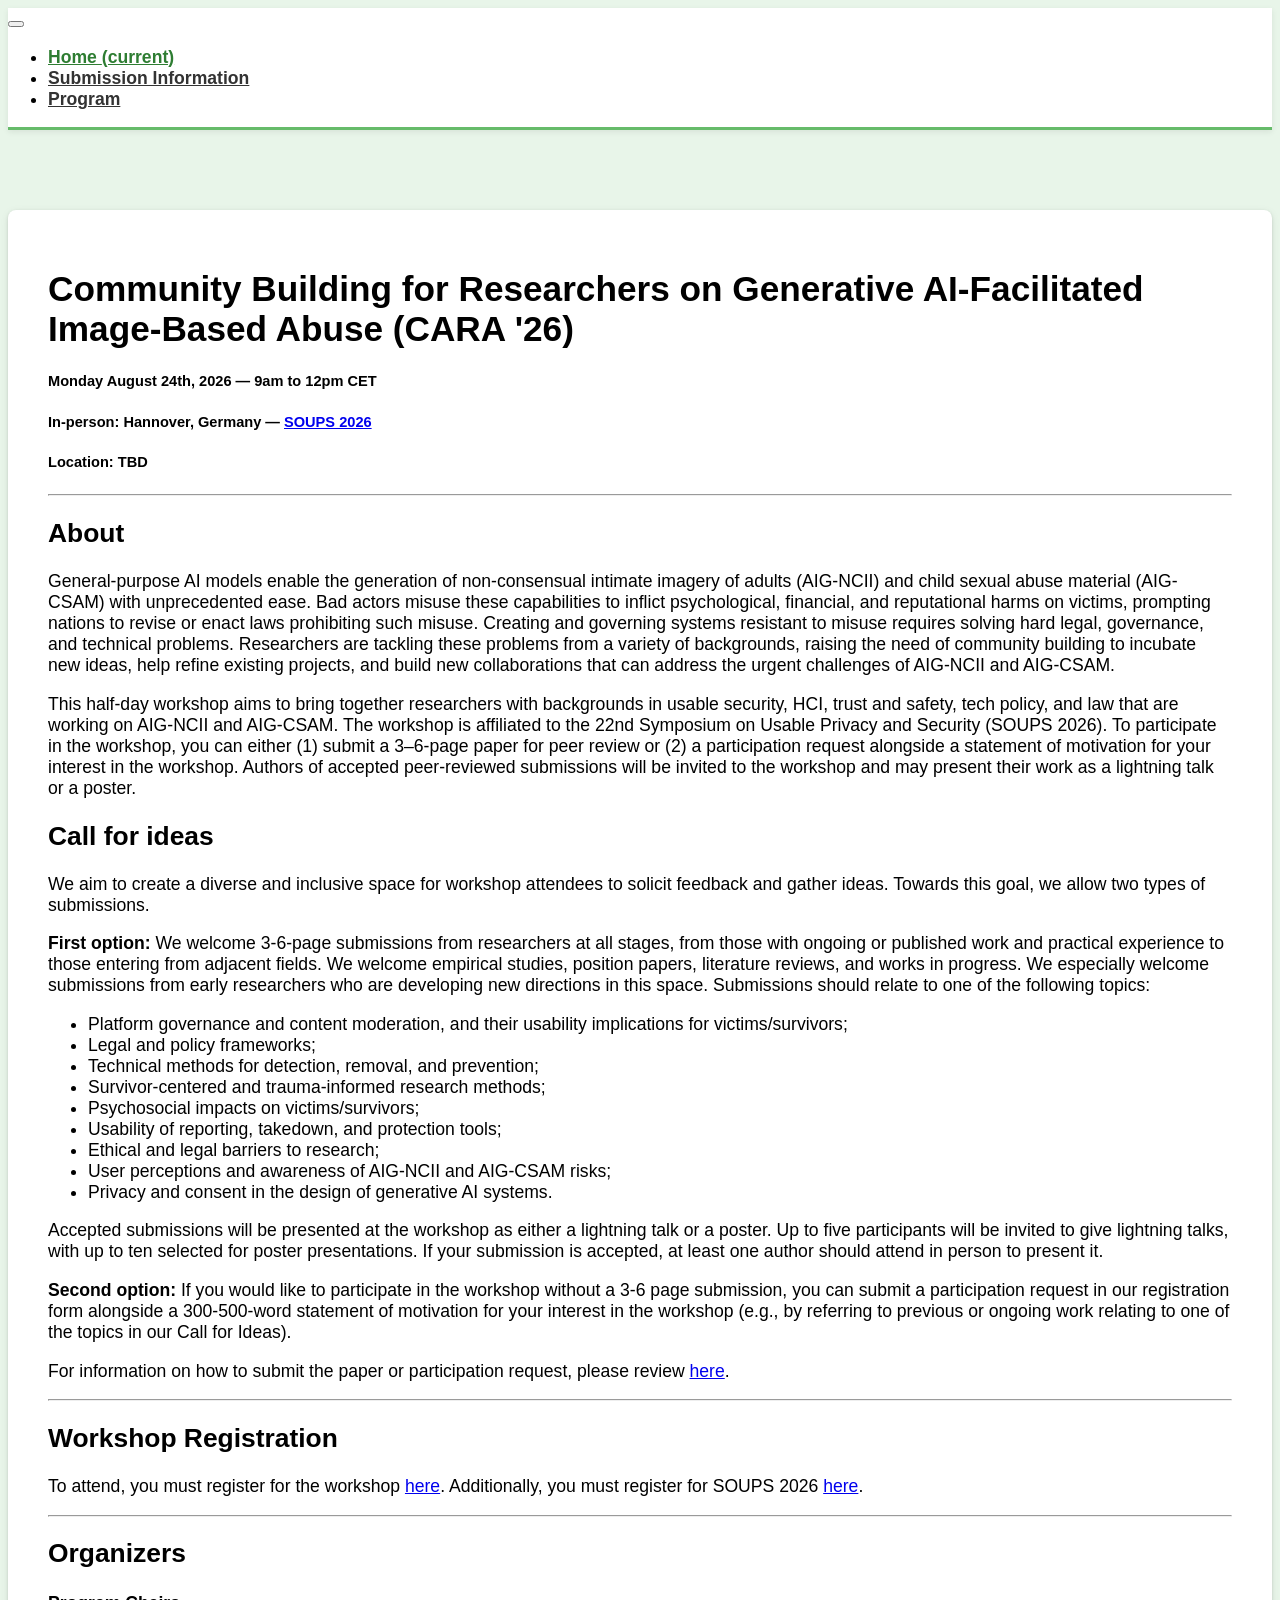
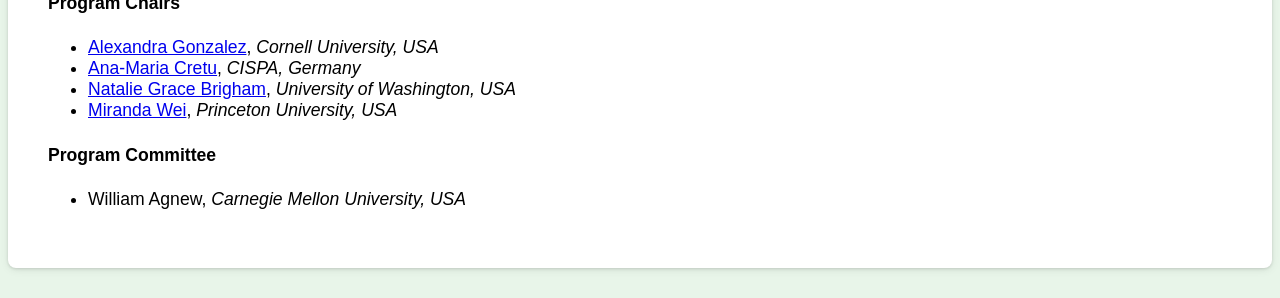
==== index.html @ 120efb67 "Add SOUPS registration" ====
<!doctype html>
<html lang="en">
    <head>
        <meta charset="utf-8">
        <meta name="viewport" content="width=device-width, initial-scale=1, shrink-to-fit=no">
        <!-- Cache control -->
        <meta http-equiv="Cache-Control" content="no-cache, no-store, must-revalidate">
        <meta http-equiv="Pragma" content="no-cache">
        <meta http-equiv="Expires" content="0">
        <!-- Meta -->
        <meta name="description" content="A half-day workshop at SOUPS 2026 bringing together researchers on AI-generated non-consensual intimate imagery (AIG-NCII) and child sexual abuse material (AIG-CSAM) to explore prevention, detection, and response strategies.">
        <meta name="keywords" content="AIG-NCII, AIG-CSAM, generative AI, image-based abuse, SOUPS 2026, online safety, HCI, trust and safety, tech policy">
        <meta name="author" content="Alexandra Gonzalez, Ana-Maria Cretu, Natalie Grace Brigham, Miranda Wei">
        <!-- Performance -->
        <link rel="preload" as="font" href="webfonts/fa-brands-400.woff2" type="font/woff2" crossorigin="anonymous">
        <link rel="preload" as="font" href="webfonts/fa-regular-400.woff2" type="font/woff2" crossorigin="anonymous">
        <link rel="preload" as="font" href="webfonts/fa-solid-900.woff2" type="font/woff2" crossorigin="anonymous">
        <link rel="preload" as="font" href="webfonts/fa-v4compatibility.woff2" type="font/woff2" crossorigin="anonymous">


        <!-- Social Cards -->
        <meta property="og:url" content="https://ag2425.github.io/AIG-CSAM-NCII-Workshop.github.io/">
        <meta property="og:type" content="website">
        <meta property="og:title" content="Community Building for Researchers on Generative AI-Facilitated Image-Based Abuse">
        <meta property="og:description" content="A half-day workshop at SOUPS 2026 bringing together researchers on AIG-NCII and AIG-CSAM to explore prevention, detection, and response strategies.">
        <meta property="og:image" content="https://ag2425.github.io/AIG-CSAM-NCII-Workshop.github.io/img/twittercard.jpg">
        <meta name="twitter:card" content="summary_large_image">
        <meta name="twitter:title" content="Community Building for Researchers on Generative AI-Facilitated Image-Based Abuse">
        <meta name="twitter:description" content="A half-day workshop at SOUPS 2026 bringing together researchers on AIG-NCII and AIG-CSAM to explore prevention, detection, and response strategies.">
        <meta name="twitter:image" content="https://ag2425.github.io/AIG-CSAM-NCII-Workshop.github.io/img/twittercard.jpg">
        <!-- Style -->
        <title>Community Building for Researchers on Generative AI-Facilitated Image-Based Abuse</title>
        <link rel="stylesheet" href="css/thirdparty/bootstrap.min.css">
        <link rel="stylesheet" href="css/custom/website.css?v=1337">
        <link rel="stylesheet" href="css/thirdparty/fontawesome.all.min.css">
    </head>
    <body id="main">
        <nav class="navbar navbar-expand-lg navbar-light bg-light fixed-top">
            <div class="container">
                <button class="navbar-toggler" type="button" data-bs-toggle="collapse" data-bs-target="#navbarsExampleDefault" aria-controls="navbarsExampleDefault" aria-expanded="false" aria-label="Toggle navigation">
                    <span class="navbar-toggler-icon"></span>
                </button>
                <div class="collapse navbar-collapse" id="navbarsExampleDefault">
                    <ul class="navbar-nav me-auto mb-2 mb-lg-0 smooth-scroll">
                        <li class="nav-item active"><a class="nav-link" href="index.html" data-bs-toggle="collapse" data-bs-target=".navbar-collapse.show">Home <span class="sr-only">(current)</span></a></li>
                        <li class="nav-item"><a class="nav-link" href="submissions.html">Submission Information</a></li>
                        <li class="nav-item"><a class="nav-link" href="program.html">Program</a></li>
                    </ul>
                </div>
            </div>
        </nav>
        <div class="container">
            <div class="text-center">
                <h1>Community Building for Researchers on Generative AI-Facilitated Image-Based Abuse (CARA '26)</h1>
                <h5>Monday August 24th, 2026 &mdash; 9am to 12pm CET</h5>
                <h5>In-person: Hannover, Germany &mdash; <a href="https://soups.page/" target="_blank">SOUPS 2026</a></h5>
                <h5>Location: TBD</h5>
            </div>
            <hr>
        <h2 id="involvement">About</h2>
        <p>
            General-purpose AI models enable the generation of non-consensual intimate imagery of adults (AIG-NCII) and child sexual abuse material (AIG-CSAM) with unprecedented ease. Bad actors misuse these capabilities 
            to inflict psychological, financial, and reputational harms on victims, prompting nations to revise or enact laws prohibiting such misuse. Creating and governing systems resistant to misuse 
            requires solving hard legal, governance, and technical problems. Researchers are tackling these problems from a variety of backgrounds, raising the need of community building to incubate new ideas, help refine 
            existing projects, and build new collaborations that can address the urgent challenges of AIG-NCII and AIG-CSAM.
        </p>
         <p>
            This half-day workshop aims to bring together researchers with backgrounds in usable security, HCI, trust and safety, 
            tech policy, and law that are working on AIG-NCII and AIG-CSAM. The workshop is affiliated to the 22nd Symposium on Usable Privacy and Security (SOUPS 2026). To participate in
            the workshop, you can either (1) submit a 3–6-page paper for peer review or (2) a participation request alongside a statement of motivation for your interest in the workshop.
            Authors of accepted peer-reviewed submissions will be invited to the workshop and may present their work as a lightning talk or a poster.
         </p>
        
        <h2 id="involvement">Call for ideas</h2>
        <p>
            We aim to create a diverse and inclusive space for workshop attendees to solicit feedback and gather ideas. 
            Towards this goal, we allow two types of submissions.
        </p>
        <p> <b>First option:</b> We welcome 3-6-page submissions from researchers at all stages, from those with ongoing or 
            published work and practical experience to those entering from adjacent fields. We welcome empirical studies, position papers, literature reviews, and works in progress. 
            We especially welcome submissions from early researchers
            who are developing new directions in this space. Submissions should relate to one of the following topics:
        </p>
        <ul>
            <li>Platform governance and content moderation, and their usability implications for victims/survivors;</li>
            <li>Legal and policy frameworks;</li>
            <li>Technical methods for detection, removal, and prevention;</li>
            <li>Survivor-centered and trauma-informed research methods;</li>
            <li>Psychosocial impacts on victims/survivors;</li>
            <li>Usability of reporting, takedown, and protection tools;</li>
            <li>Ethical and legal barriers to research;</li>
            <li>User perceptions and awareness of AIG-NCII and AIG-CSAM risks;</li>
            <li>Privacy and consent in the design of generative AI systems.</li>
        </ul>
         <p>
            Accepted submissions will be presented at the workshop as either a lightning talk or a poster. Up to five participants will be invited to give lightning talks, 
             with up to ten selected for poster presentations.
            If your submission is accepted, at least one author should attend in person to present it. 
         </p>
        <p> <b>Second option:</b>
            If you would like to participate in the workshop without a 3-6 page submission, you can submit a participation request in our registration form alongside a 300-500-word statement of motivation  
            for your interest in the workshop (e.g., by referring to previous or ongoing work relating to one of the topics in our Call for Ideas).
        </p>
        <p> For information on how to submit the paper or participation request, please review <a href="https://ag2425.github.io/AIG-CSAM-NCII-Workshop/submissions.html">here</a>.
        </p>
            <hr>
            <h2 id="registration">Workshop Registration</h2>
            <p>
            To attend, you must register for the workshop <a href="https://forms.gle/8X6QxxPNjvpaGoyE6" target="_blank">here</a>. Additionally, you must register for SOUPS 2026 <a href="https://soups.page/2026/travel.html" target="_blank">here</a>. 
            </p>
            <hr>
            <h2 id="organizers">Organizers</h2>
            <h4>Program Chairs</h4>
            <ul class="list-unstyled">
                <li><a href="https://www.linkedin.com/in/alexandra-g-932263118/" target="_blank">Alexandra Gonzalez</a>, <em>Cornell University, USA</em></li>
                <li><a href="https://ana-mariacretu.github.io/" target="_blank">Ana-Maria Cretu</a>, <em>CISPA, Germany</em></li>
                <li><a href="https://gracebrigham.github.io/" target="_blank">Natalie Grace Brigham</a>, <em>University of Washington, USA</em></li>                
                <li><a href="https://mirandawei.com" target="_blank">Miranda Wei</a>, <em>Princeton University, USA</em></li>
            </ul>
            <h4>Program Committee</h4>
            <ul class="list-unstyled"> 
                <li>William Agnew, <em>Carnegie Mellon University, USA</em></li>
            </ul>
        </div><!-- end container -->
        <script src="js/thirdparty/jquery.min.js"></script>
        <script>window.jQuery || document.write('<script src="js/thirdparty/jquery.min.js"><\/script>')</script>
        <script src="js/thirdparty/bootstrap.bundle.min.js"></script>
        <script src="js/custom/website.js"></script>
    </body>
</html>
---- css/custom/website.css ----
/*** Fonts ***/

@import url('https://fonts.bunny.net/css?family=source-sans-pro:400,600,700&display=swap');

body {
    font-size: 110%;
    font-family: 'Source Sans Pro', sans-serif;
    font-weight: 400;
    background-color: #e8f5e9;
}

h2 {
    font-weight: 700;
}

h3, h4, h5, h6 {
    font-weight: 700;
}

/* Navbar */
.navbar {
    background-color: #ffffff !important;
    border-bottom: 3px solid #66bb6a;
    box-shadow: 0 2px 6px rgba(0,0,0,0.08);
}
/* Current active */
.navbar-nav > .active > a {
    color: #2e7d32 !important;
    font-weight: 700;
}
.nav-link {
    color: #333333 !important;
    font-weight: 600;
}
.nav-item .text-muted {
    color: #6c757d !important;
}
/* On mouse over */
.nav-item > a:hover {
    color: #2e7d32 !important;
}

/* Content card */
body > .container {
    background: #ffffff;
    border-radius: 8px;
    box-shadow: 0 1px 3px rgba(0,0,0,0.12), 0 2px 8px rgba(0,0,0,0.08);
    padding: 35px 40px 40px;
    margin-top: 80px;
    margin-bottom: 30px;
}

table {
    margin-bottom: 30px;
    width: 100%;
    text-align: left;
    color: #3f3f3f;
    border-collapse: collapse;
    border: 1px solid #e8e8e8;
}
table tr:nth-child(even) {
    background-color: #f7f7f7;
}
table th,
table td {
    padding: 10px 15px;
}
table th {
    background-color: #f0f0f0;
    border: 1px solid #dedede;
    border-bottom-color: #c9c9c9;
}
table td {
    border: 1px solid #e8e8e8;
}
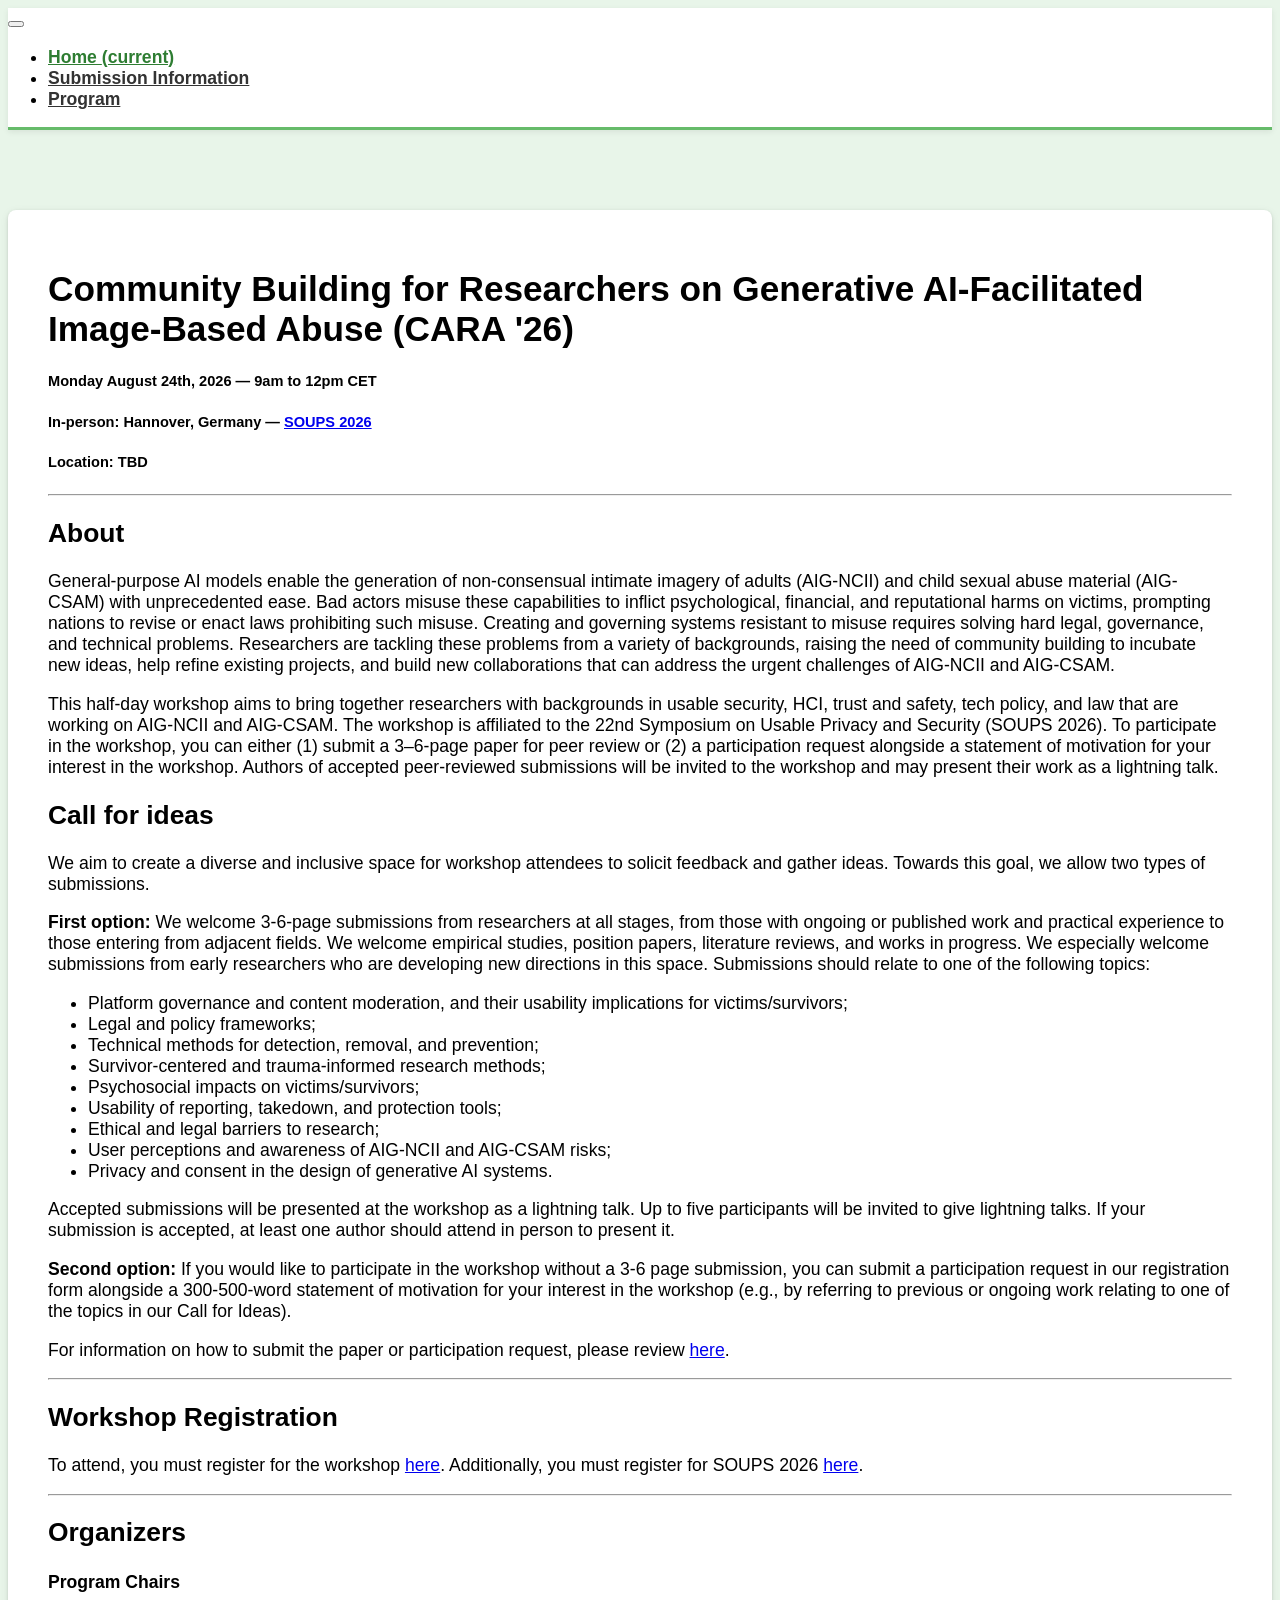
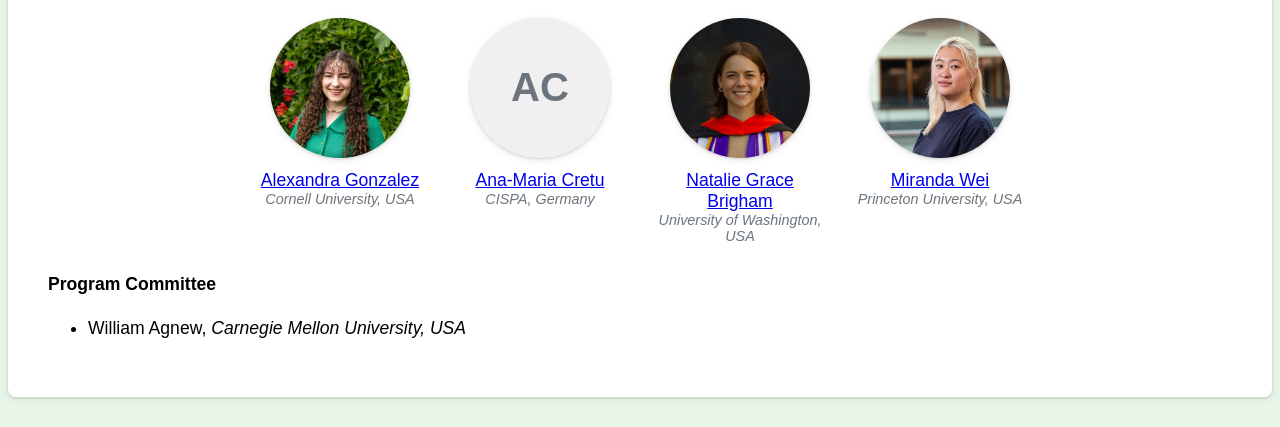
==== commit b70700ab: "Updated times, headshots, and info" ====
--- a/index.html
+++ b/index.html
@@ -31,7 +31,7 @@
         <!-- Style -->
         <title>Community Building for Researchers on Generative AI-Facilitated Image-Based Abuse</title>
         <link rel="stylesheet" href="css/thirdparty/bootstrap.min.css">
-        <link rel="stylesheet" href="css/custom/website.css?v=1337">
+        <link rel="stylesheet" href="css/custom/website.css?v=1339">
         <link rel="stylesheet" href="css/thirdparty/fontawesome.all.min.css">
     </head>
     <body id="main">
@@ -68,7 +68,7 @@
             This half-day workshop aims to bring together researchers with backgrounds in usable security, HCI, trust and safety, 
             tech policy, and law that are working on AIG-NCII and AIG-CSAM. The workshop is affiliated to the 22nd Symposium on Usable Privacy and Security (SOUPS 2026). To participate in
             the workshop, you can either (1) submit a 3–6-page paper for peer review or (2) a participation request alongside a statement of motivation for your interest in the workshop.
-            Authors of accepted peer-reviewed submissions will be invited to the workshop and may present their work as a lightning talk or a poster.
+            Authors of accepted peer-reviewed submissions will be invited to the workshop and may present their work as a lightning talk.
          </p>
         
         <h2 id="involvement">Call for ideas</h2>
@@ -93,9 +93,8 @@
             <li>Privacy and consent in the design of generative AI systems.</li>
         </ul>
          <p>
-            Accepted submissions will be presented at the workshop as either a lightning talk or a poster. Up to five participants will be invited to give lightning talks, 
-             with up to ten selected for poster presentations.
-            If your submission is accepted, at least one author should attend in person to present it. 
+            Accepted submissions will be presented at the workshop as a lightning talk. Up to five participants will be invited to give lightning talks.
+            If your submission is accepted, at least one author should attend in person to present it.
          </p>
         <p> <b>Second option:</b>
             If you would like to participate in the workshop without a 3-6 page submission, you can submit a participation request in our registration form alongside a 300-500-word statement of motivation  
@@ -111,12 +110,28 @@
             <hr>
             <h2 id="organizers">Organizers</h2>
             <h4>Program Chairs</h4>
-            <ul class="list-unstyled">
-                <li><a href="https://www.linkedin.com/in/alexandra-g-932263118/" target="_blank">Alexandra Gonzalez</a>, <em>Cornell University, USA</em></li>
-                <li><a href="https://ana-mariacretu.github.io/" target="_blank">Ana-Maria Cretu</a>, <em>CISPA, Germany</em></li>
-                <li><a href="https://gracebrigham.github.io/" target="_blank">Natalie Grace Brigham</a>, <em>University of Washington, USA</em></li>                
-                <li><a href="https://mirandawei.com" target="_blank">Miranda Wei</a>, <em>Princeton University, USA</em></li>
-            </ul>
+            <div class="organizers">
+                <div class="organizer">
+                    <img class="organizer-photo" src="img/alexandra_headshot.jpg" alt="Headshot of Alexandra Gonzalez">
+                    <a href="https://www.linkedin.com/in/alexandra-g-932263118/" target="_blank">Alexandra Gonzalez</a>
+                    <span class="organizer-affiliation">Cornell University, USA</span>
+                </div>
+                <div class="organizer">
+                    <div class="organizer-photo organizer-photo-placeholder" aria-hidden="true">AC</div>
+                    <a href="https://ana-mariacretu.github.io/" target="_blank">Ana-Maria Cretu</a>
+                    <span class="organizer-affiliation">CISPA, Germany</span>
+                </div>
+                <div class="organizer">
+                    <img class="organizer-photo" src="img/natalie_headshot.jpg" alt="Headshot of Natalie Grace Brigham">
+                    <a href="https://gracebrigham.github.io/" target="_blank">Natalie Grace Brigham</a>
+                    <span class="organizer-affiliation">University of Washington, USA</span>
+                </div>
+                <div class="organizer">
+                    <img class="organizer-photo" src="img/miranda_headshot.jpg" alt="Headshot of Miranda Wei">
+                    <a href="https://mirandawei.com" target="_blank">Miranda Wei</a>
+                    <span class="organizer-affiliation">Princeton University, USA</span>
+                </div>
+            </div>
             <h4>Program Committee</h4>
             <ul class="list-unstyled"> 
                 <li>William Agnew, <em>Carnegie Mellon University, USA</em></li>
--- a/css/custom/website.css
+++ b/css/custom/website.css
@@ -73,3 +73,59 @@
 table td {
     border: 1px solid #e8e8e8;
 }
+
+/* Organizers */
+.organizers {
+    display: flex;
+    flex-wrap: wrap;
+    justify-content: center;
+    gap: 30px;
+    margin: 25px 0 30px;
+}
+.organizer {
+    display: flex;
+    flex-direction: column;
+    align-items: center;
+    text-align: center;
+    width: 170px;
+}
+.organizer-photo {
+    width: 140px;
+    height: 140px;
+    object-fit: cover;
+    object-position: center top;
+    border-radius: 50%;
+    margin-bottom: 12px;
+    box-shadow: 0 1px 3px rgba(0,0,0,0.12), 0 2px 8px rgba(0,0,0,0.08);
+}
+.organizer-photo-placeholder {
+    display: flex;
+    align-items: center;
+    justify-content: center;
+    background-color: #f0f0f0;
+    color: #6c757d;
+    font-size: 2.5rem;
+    font-weight: 600;
+}
+.organizer-affiliation {
+    font-style: italic;
+    font-size: 0.9rem;
+    color: #6c757d;
+}
+
+/* Keynote speaker */
+.keynote-speaker {
+    display: flex;
+    flex-direction: column;
+    align-items: center;
+    text-align: center;
+    gap: 12px;
+    margin: 25px 0 30px;
+}
+.keynote-photo {
+    width: 100%;
+    max-width: 420px;
+    height: auto;
+    border-radius: 8px;
+    box-shadow: 0 1px 3px rgba(0,0,0,0.12), 0 2px 8px rgba(0,0,0,0.08);
+}
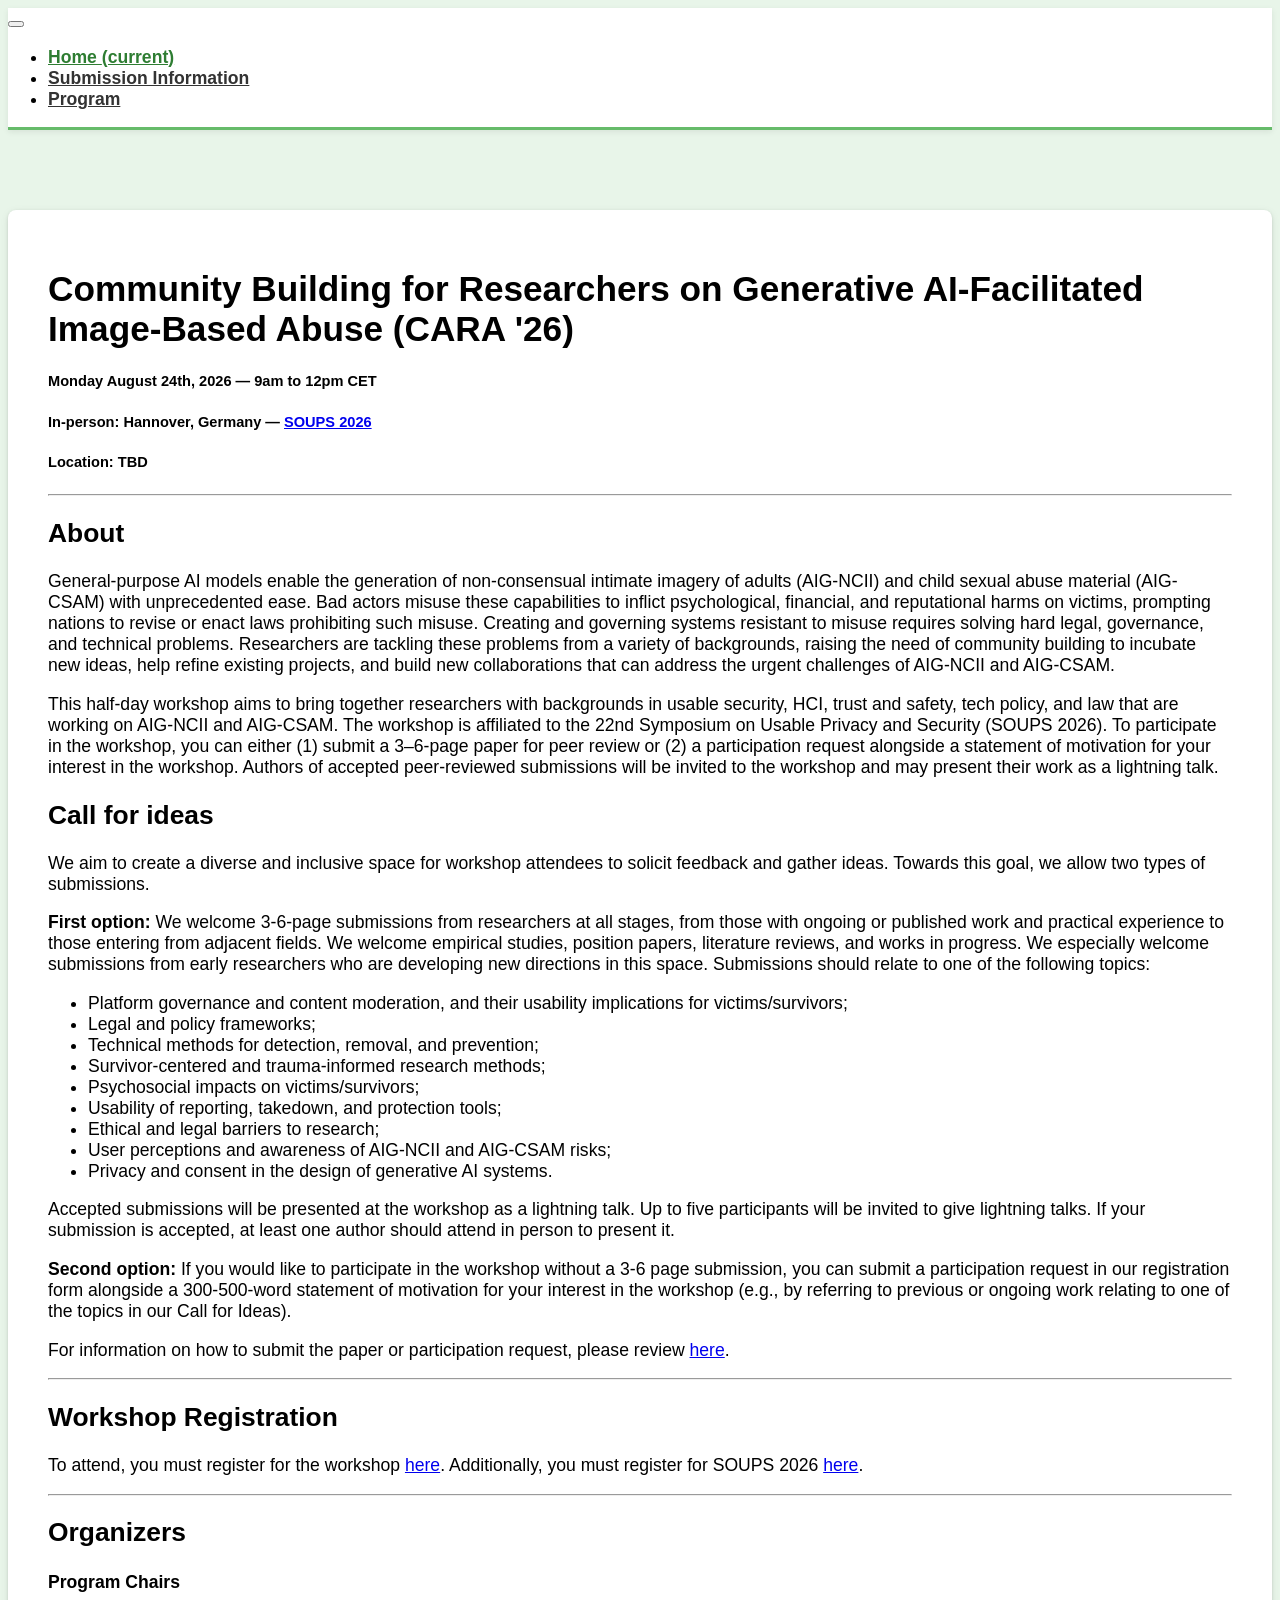
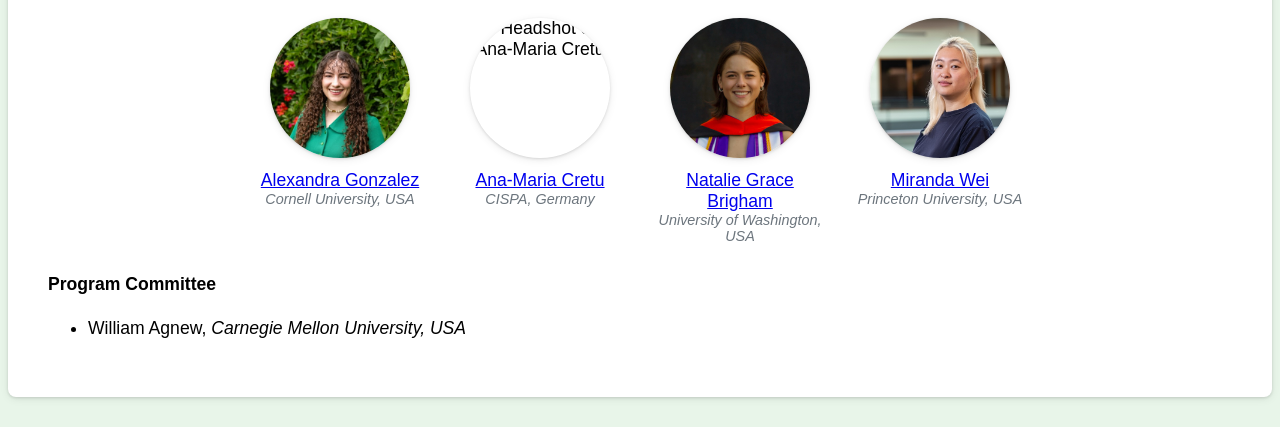
==== commit c1f6e3f1: "Update index.html" ====
--- a/index.html
+++ b/index.html
@@ -117,8 +117,8 @@
                     <span class="organizer-affiliation">Cornell University, USA</span>
                 </div>
                 <div class="organizer">
-                    <div class="organizer-photo organizer-photo-placeholder" aria-hidden="true">AC</div>
-                    <a href="https://ana-mariacretu.github.io/" target="_blank">Ana-Maria Cretu</a>
+                    <img class="organizer-photo" src="img/ana-maria_headshot.jpg" alt="Headshot of Ana-Maria Cretu">
+                    <a href="https://www.linkedin.com/in/ana-mariacretu/" target="_blank">Ana-Maria Cretu</a>
                     <span class="organizer-affiliation">CISPA, Germany</span>
                 </div>
                 <div class="organizer">
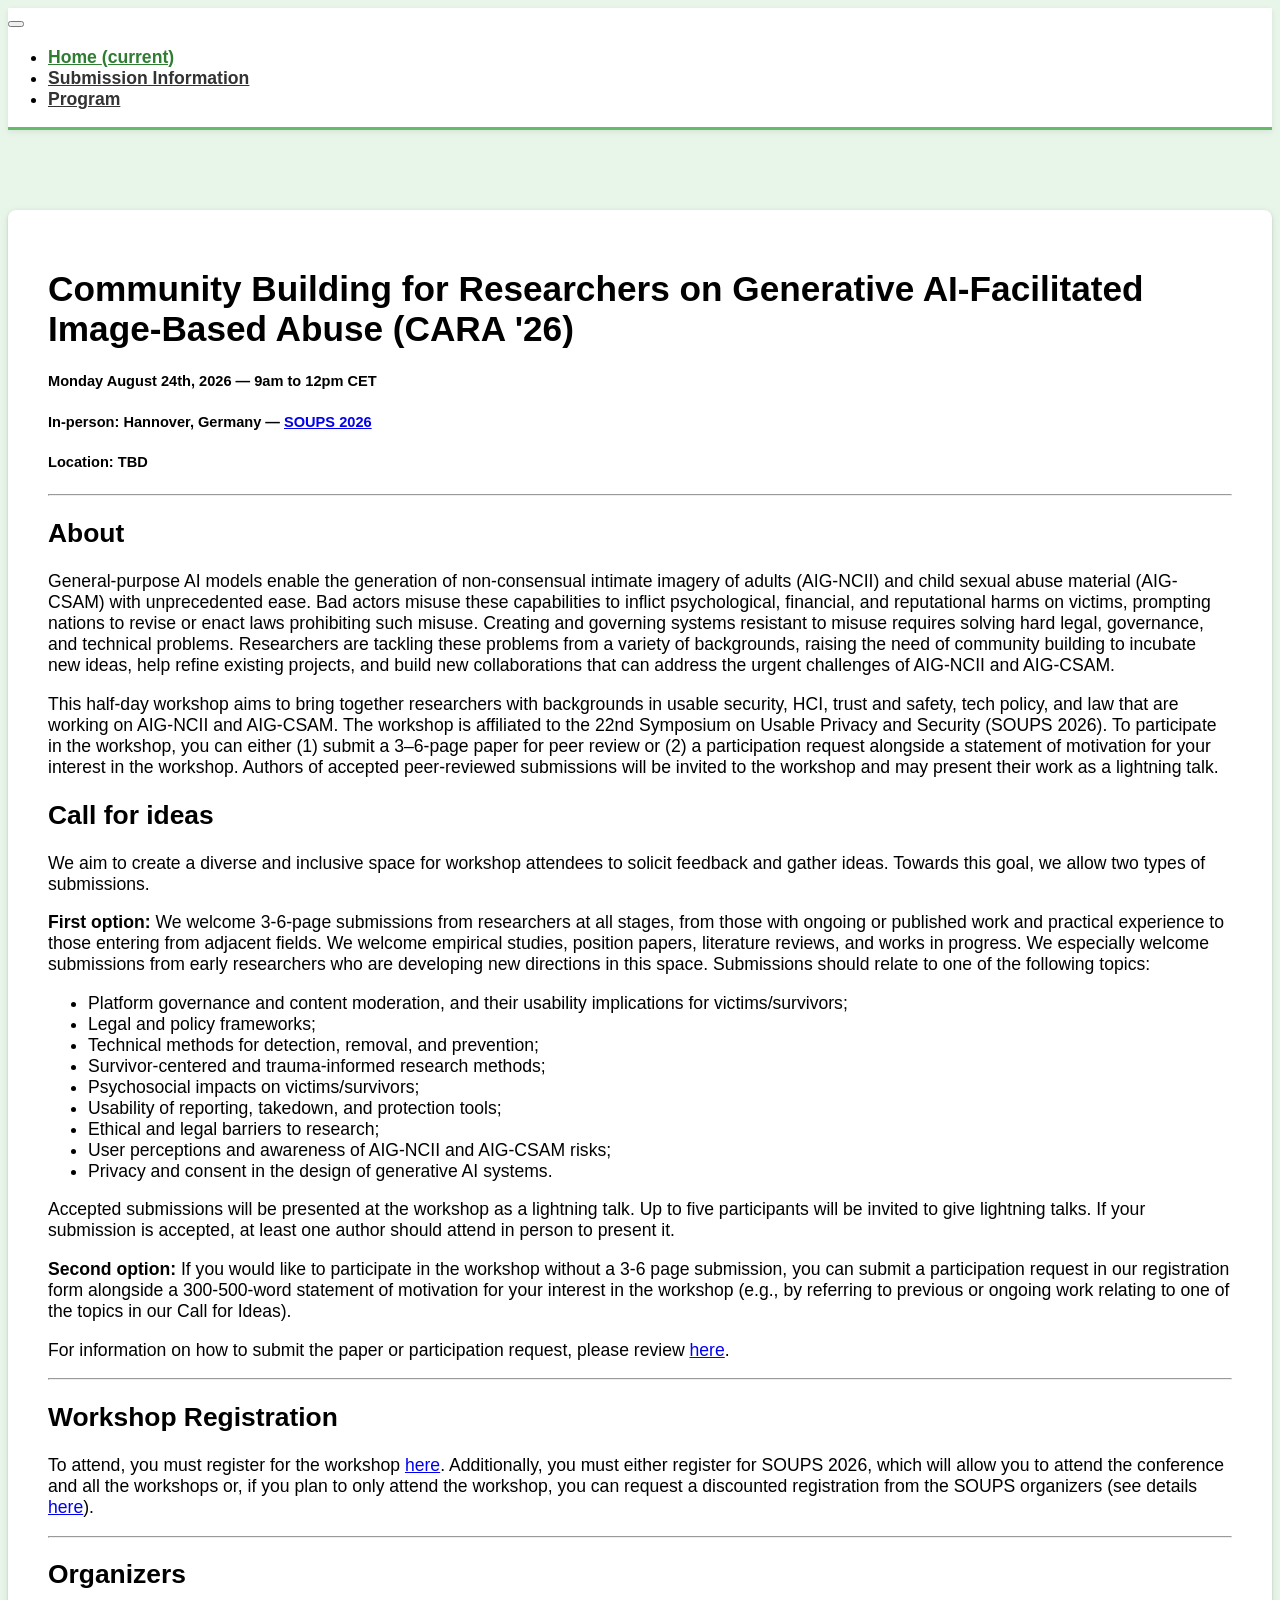
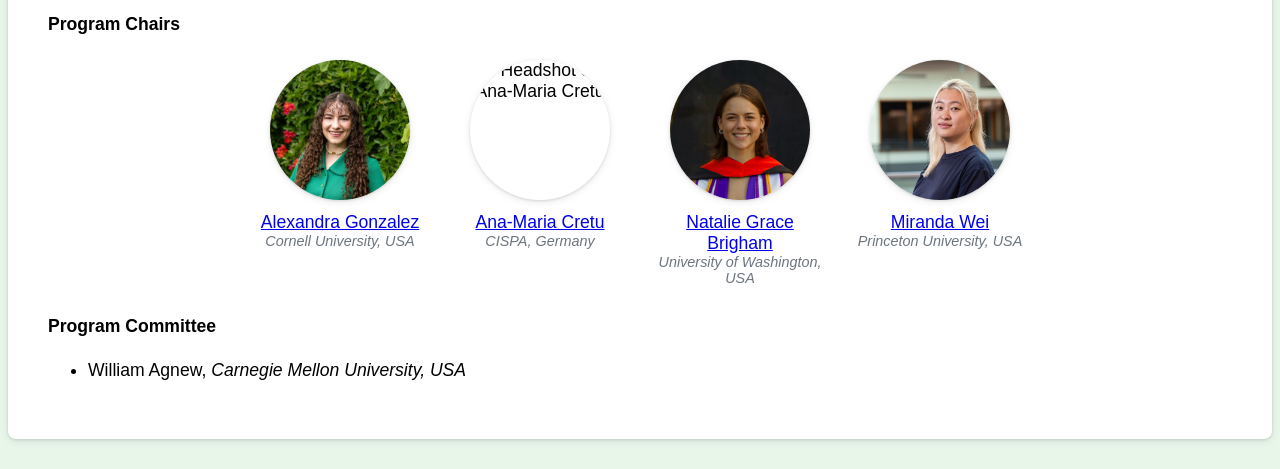
==== commit 6c62724e: "Update index.html" ====
--- a/index.html
+++ b/index.html
@@ -105,7 +105,8 @@
             <hr>
             <h2 id="registration">Workshop Registration</h2>
             <p>
-            To attend, you must register for the workshop <a href="https://forms.gle/8X6QxxPNjvpaGoyE6" target="_blank">here</a>. Additionally, you must register for SOUPS 2026 <a href="https://soups.page/2026/travel.html" target="_blank">here</a>. 
+            To attend, you must register for the workshop <a href="https://forms.gle/8X6QxxPNjvpaGoyE6" target="_blank">here</a>. Additionally, you must either register for SOUPS 2026, which will allow you to attend the conference and all the workshops 
+                or, if you plan to only attend the workshop, you can request a discounted registration from the SOUPS organizers (see details <a href="https://soups.page/2026/travel.html" target="_blank">here</a>). 
             </p>
             <hr>
             <h2 id="organizers">Organizers</h2>
@@ -118,7 +119,7 @@
                 </div>
                 <div class="organizer">
                     <img class="organizer-photo" src="img/ana-maria_headshot.jpg" alt="Headshot of Ana-Maria Cretu">
-                    <a href="https://www.linkedin.com/in/ana-mariacretu/" target="_blank">Ana-Maria Cretu</a>
+                    <a href="https://ana-mariacretu.github.io/" target="_blank">Ana-Maria Cretu</a>
                     <span class="organizer-affiliation">CISPA, Germany</span>
                 </div>
                 <div class="organizer">
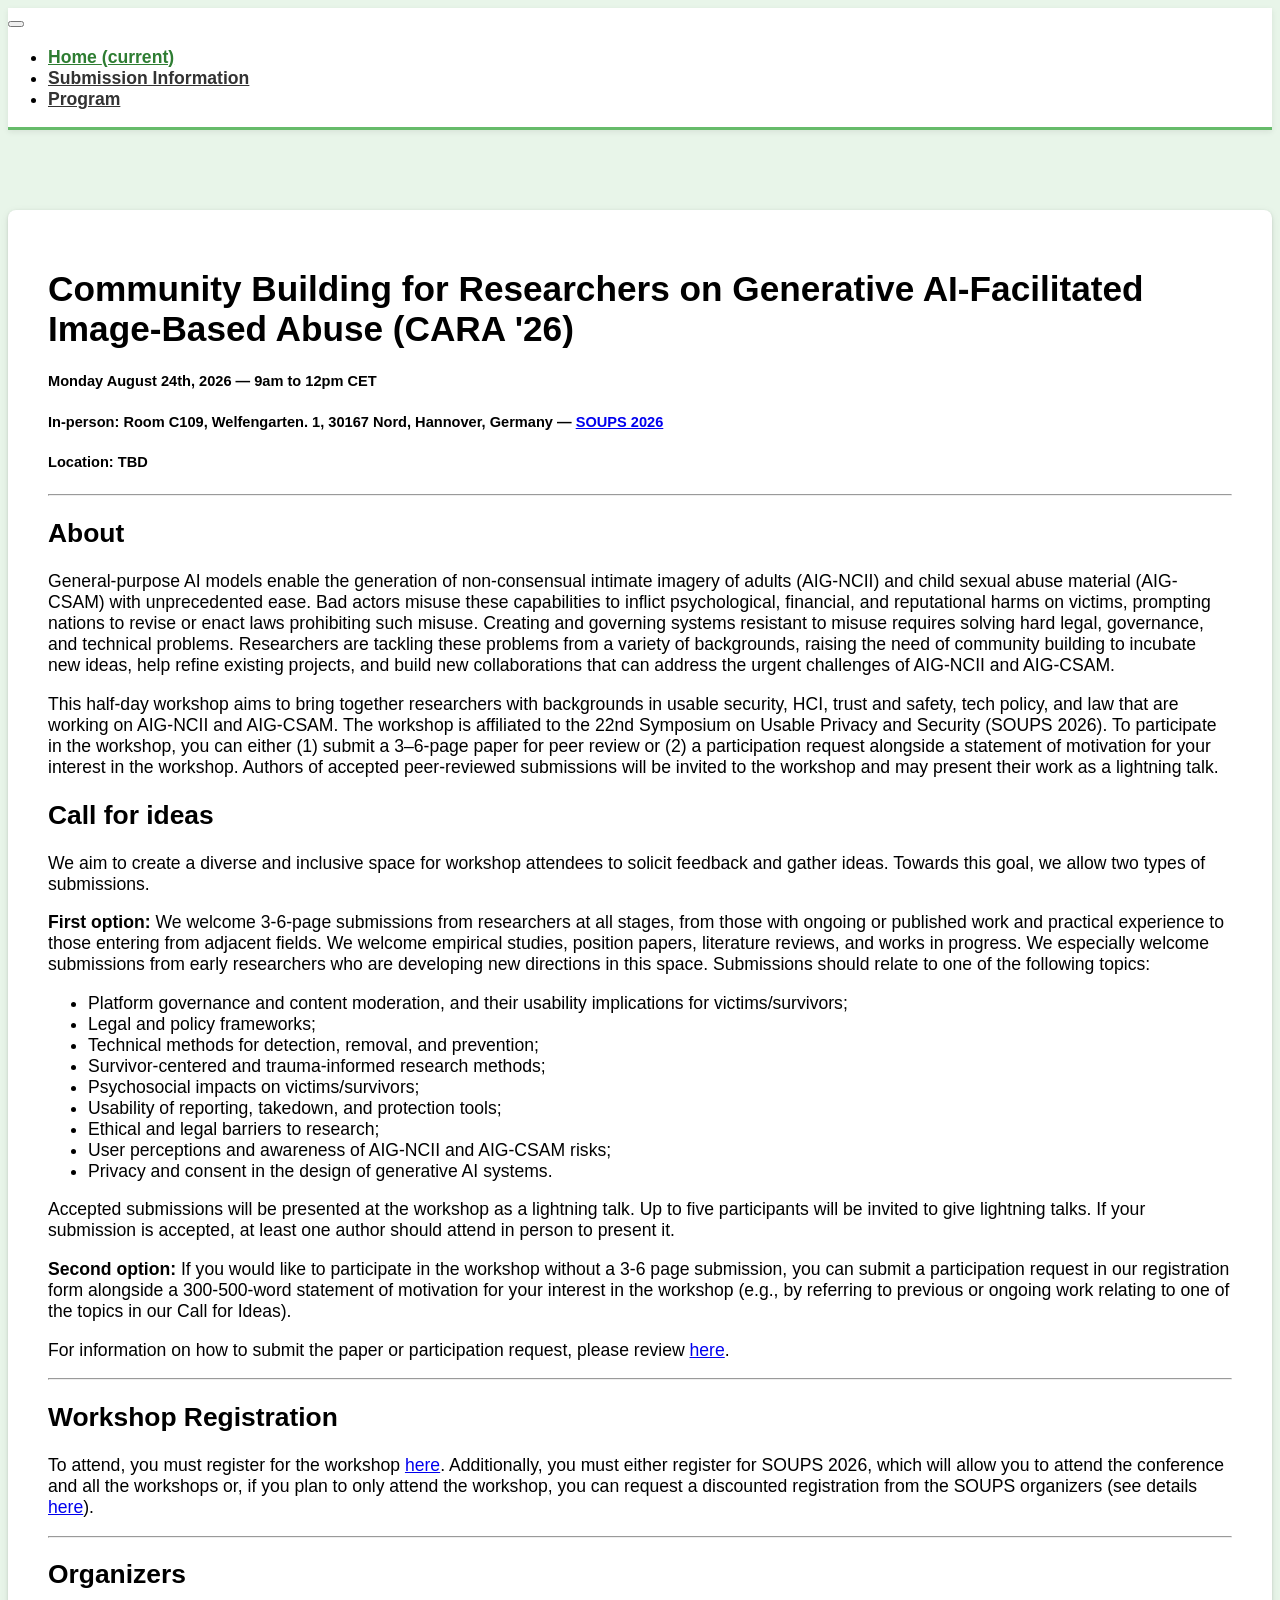
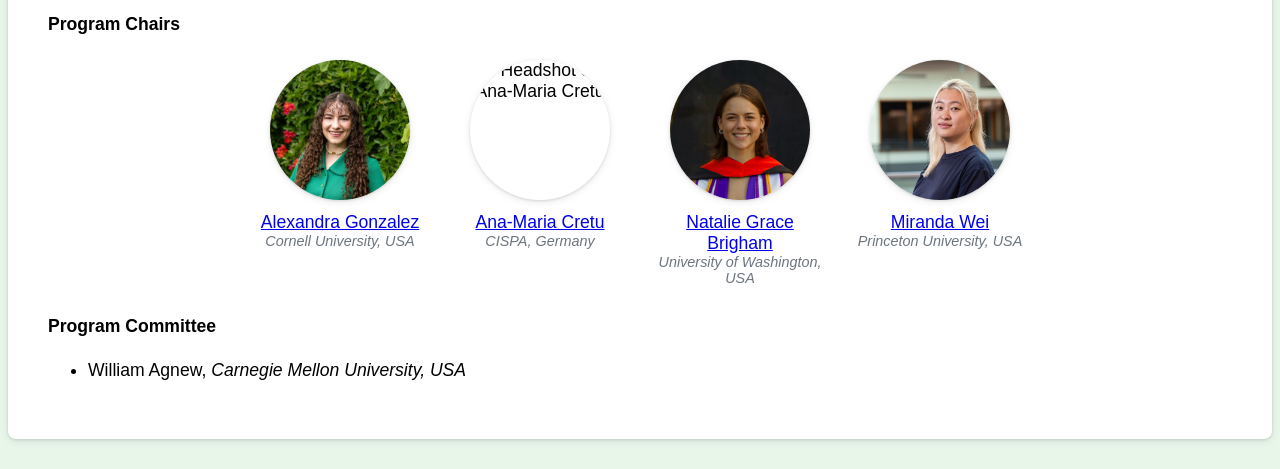
==== commit 453449d2: "Add workshop room" ====
--- a/index.html
+++ b/index.html
@@ -53,7 +53,7 @@
             <div class="text-center">
                 <h1>Community Building for Researchers on Generative AI-Facilitated Image-Based Abuse (CARA '26)</h1>
                 <h5>Monday August 24th, 2026 &mdash; 9am to 12pm CET</h5>
-                <h5>In-person: Hannover, Germany &mdash; <a href="https://soups.page/" target="_blank">SOUPS 2026</a></h5>
+                <h5>In-person: Room C109, Welfengarten. 1, 30167 Nord, Hannover, Germany &mdash; <a href="https://soups.page/" target="_blank">SOUPS 2026</a></h5>
                 <h5>Location: TBD</h5>
             </div>
             <hr>
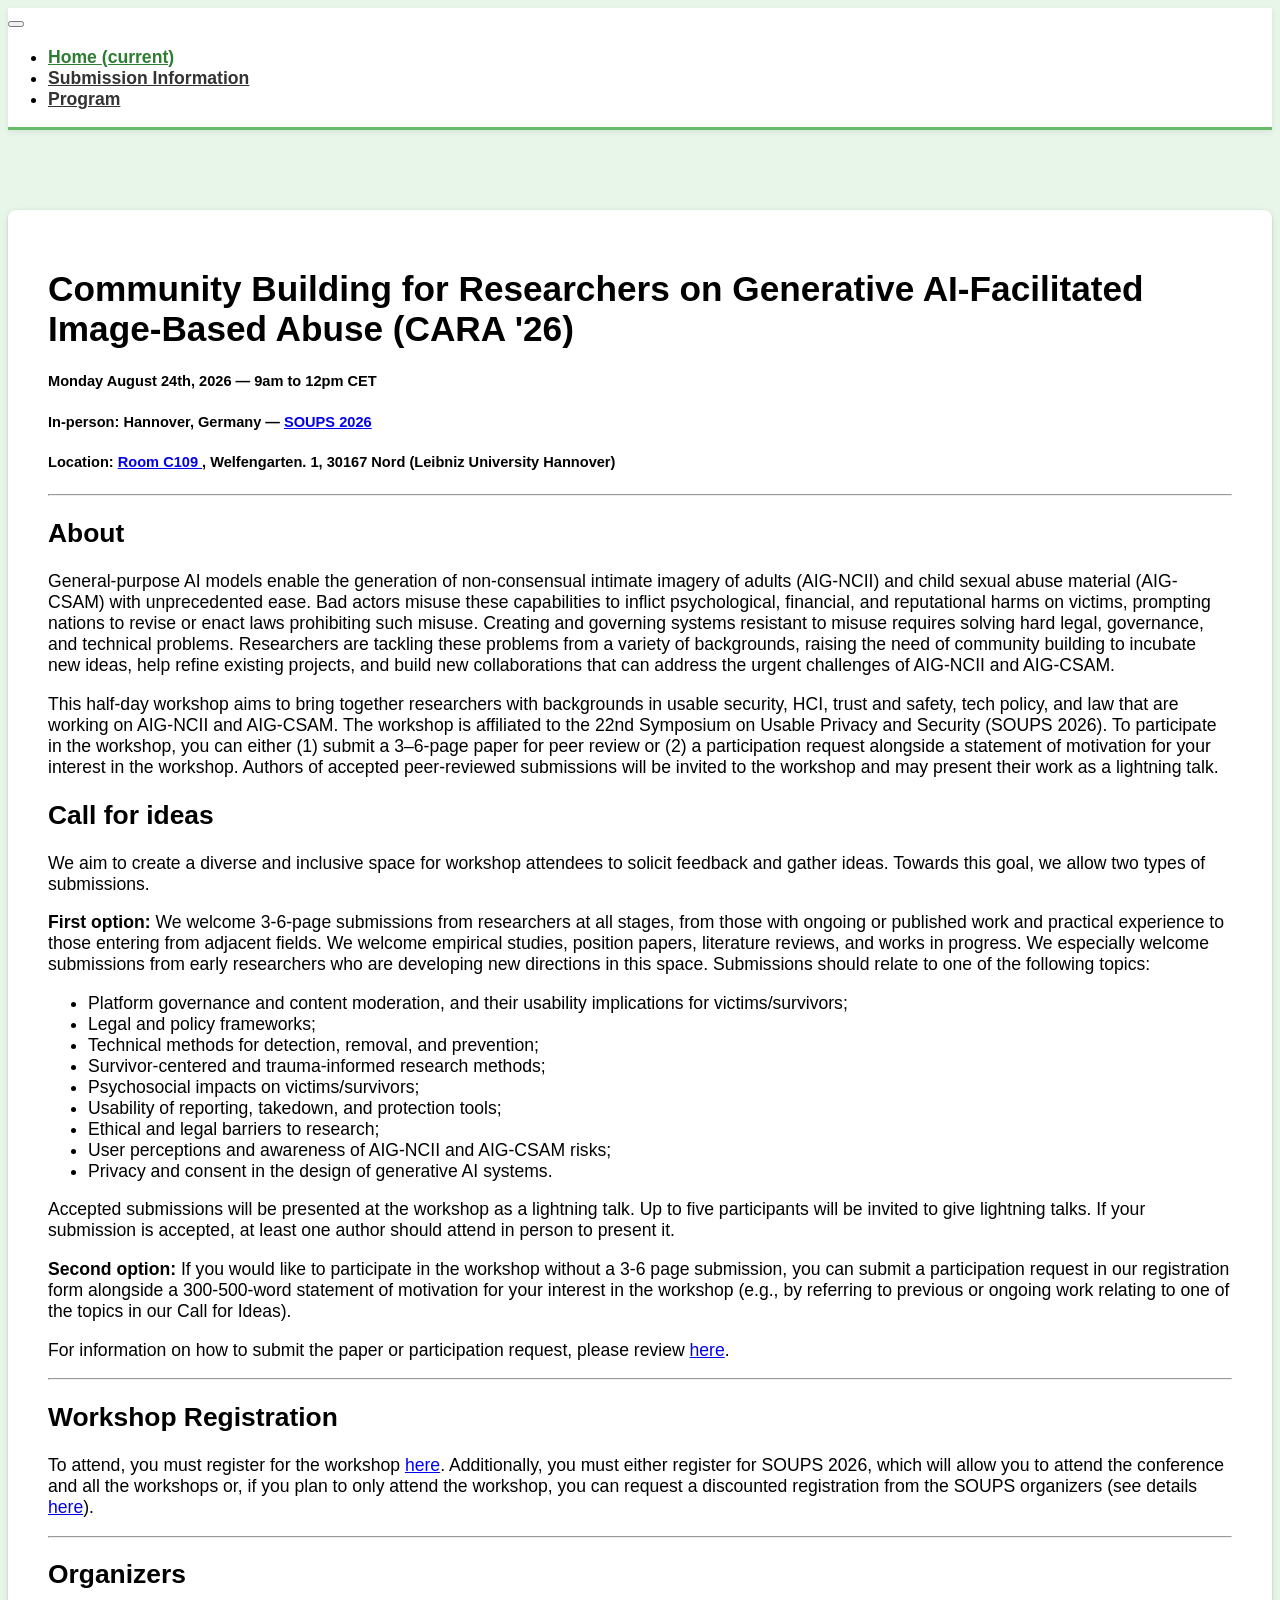
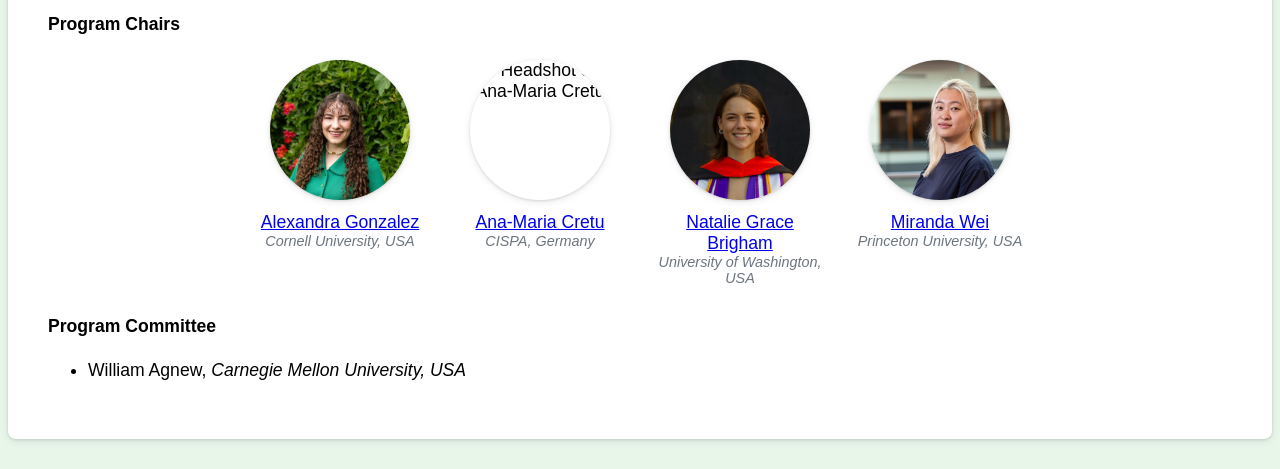
==== commit 66820a82: "Update index.html" ====
--- a/index.html
+++ b/index.html
@@ -53,8 +53,8 @@
             <div class="text-center">
                 <h1>Community Building for Researchers on Generative AI-Facilitated Image-Based Abuse (CARA '26)</h1>
                 <h5>Monday August 24th, 2026 &mdash; 9am to 12pm CET</h5>
-                <h5>In-person: Room C109, Welfengarten. 1, 30167 Nord, Hannover, Germany &mdash; <a href="https://soups.page/" target="_blank">SOUPS 2026</a></h5>
-                <h5>Location: TBD</h5>
+                <h5>In-person: Hannover, Germany &mdash; <a href="https://soups.page/" target="_blank">SOUPS 2026</a></h5>
+                <h5>Location: <a href="https://info.cafm.uni-hannover.de/de/room/1101.001.C109">Room C109 </a>, Welfengarten. 1, 30167 Nord (Leibniz University Hannover) </h5>
             </div>
             <hr>
         <h2 id="involvement">About</h2>
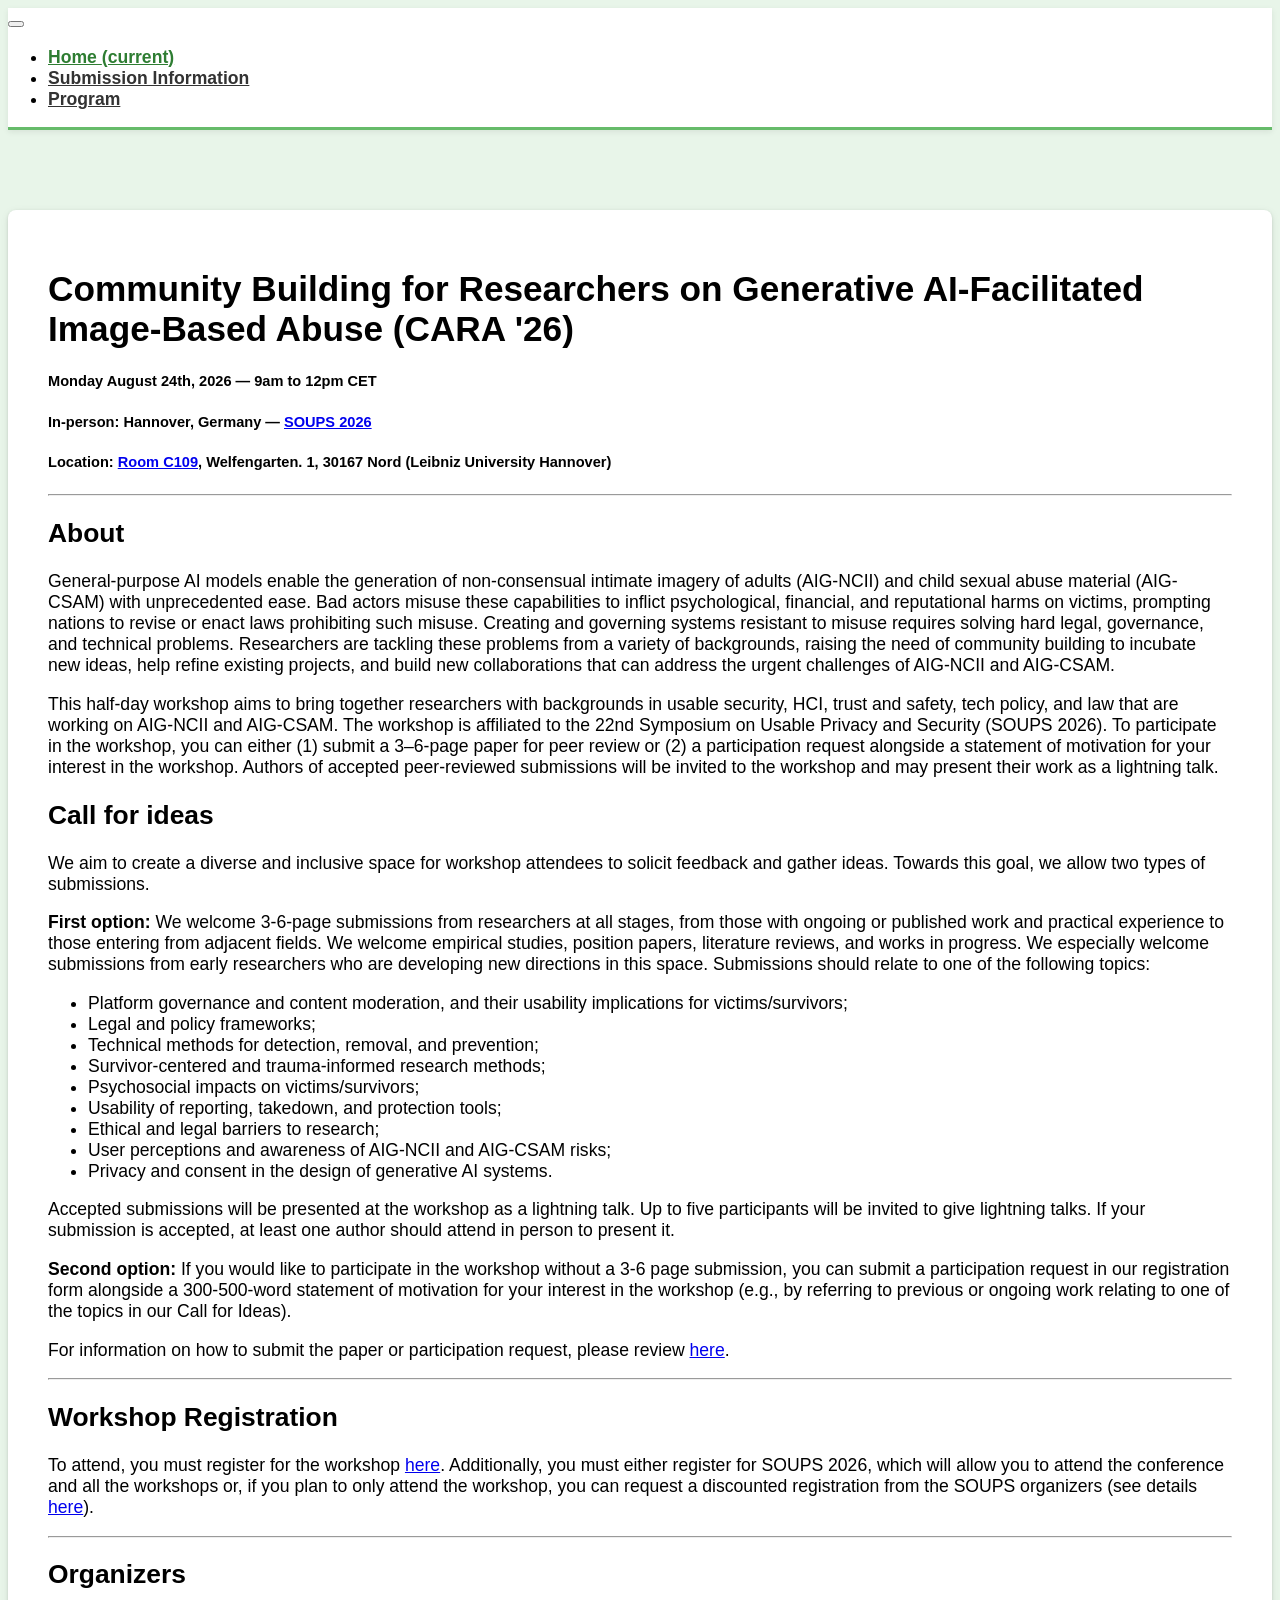
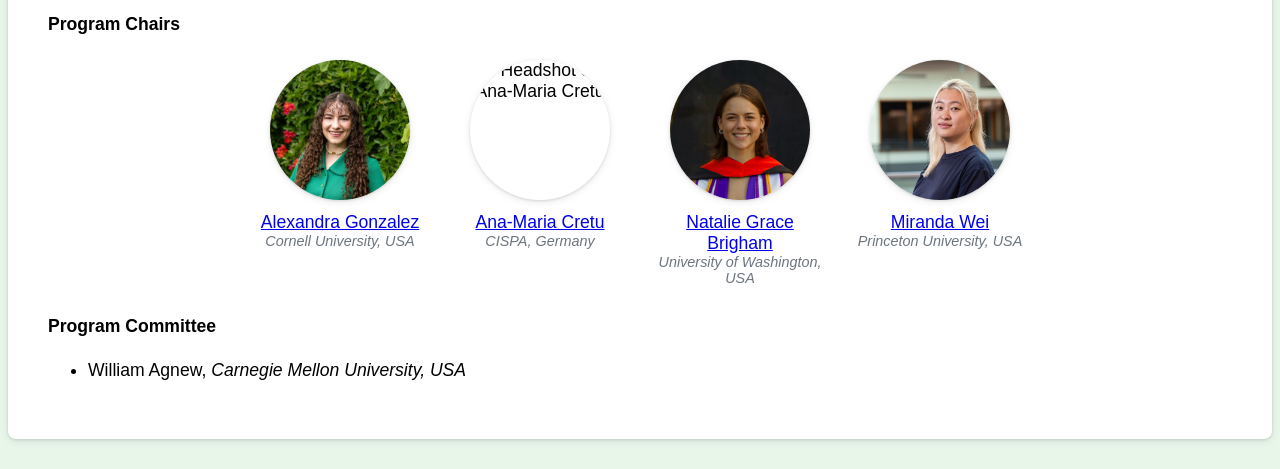
==== commit 915fa9f7: "Update index.html" ====
--- a/index.html
+++ b/index.html
@@ -54,7 +54,7 @@
                 <h1>Community Building for Researchers on Generative AI-Facilitated Image-Based Abuse (CARA '26)</h1>
                 <h5>Monday August 24th, 2026 &mdash; 9am to 12pm CET</h5>
                 <h5>In-person: Hannover, Germany &mdash; <a href="https://soups.page/" target="_blank">SOUPS 2026</a></h5>
-                <h5>Location: <a href="https://info.cafm.uni-hannover.de/de/room/1101.001.C109">Room C109 </a>, Welfengarten. 1, 30167 Nord (Leibniz University Hannover) </h5>
+                <h5>Location: <a href="https://info.cafm.uni-hannover.de/de/room/1101.001.C109">Room C109</a>, Welfengarten. 1, 30167 Nord (Leibniz University Hannover) </h5>
             </div>
             <hr>
         <h2 id="involvement">About</h2>
